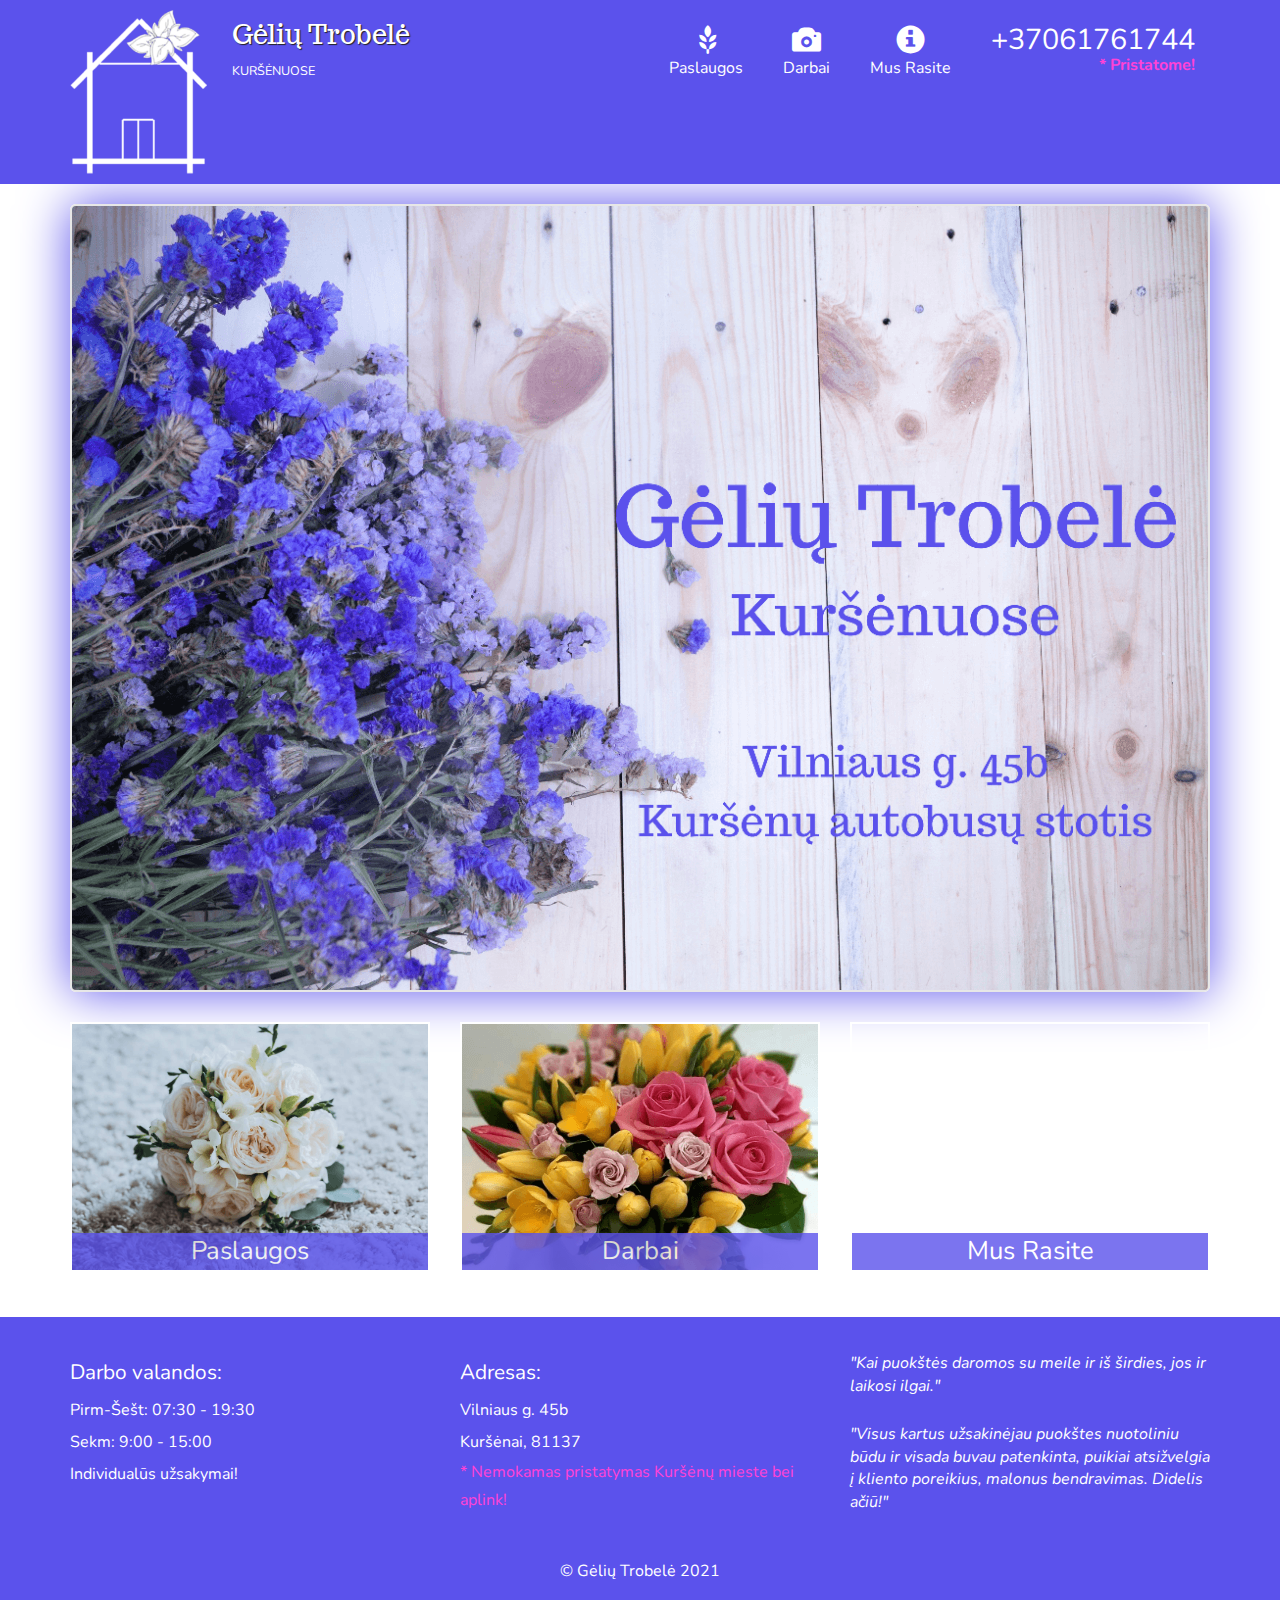
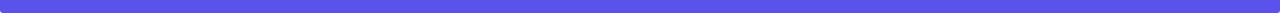
==== site/geliutrobele/index.html @ 3af2eb3d "full site" ====
<!doctype html>
<html lang="en">
  <head>
    <meta charset="utf-8">
    <meta http-equiv="X-UA-Compatible" content="IE=edge">
    <meta name="viewport" content="width=device-width, initial-scale=1">
    <title>Gėlių Trobelė</title>
    <link rel="stylesheet" href="css/bootstrap.min.css">
    <link rel="stylesheet" href="css/styles.css">
    <link rel="preconnect" href="https://fonts.gstatic.com">
    <link href="https://fonts.googleapis.com/css2?family=Nunito&display=swap" rel="stylesheet">
	<link href="https://fonts.googleapis.com/css2?family=Trocchi&display=swap" rel="stylesheet">
  </head>
<body>
  <header>
    <nav id="header-nav" class="navbar navbar-default">
      <div class="container">
        <div class="navbar-header">
          <a href="index.html" class="pull-left visible-md visible-lg">
            <div id="logo-img"></div>
          </a>

          <div class="navbar-brand">
            <a href="index.html"><h1>Gėlių Trobelė</h1></a>
            <p>
              <span>Kuršėnuose</span>
            </p>
          </div>

          <button id="navbarToggle" type="button" class="navbar-toggle collapsed" data-toggle="collapse" data-target="#collapsable-nav" aria-expanded="false">
            <span class="sr-only">Toggle navigation</span>
            <span class="icon-bar"></span>
            <span class="icon-bar"></span>
            <span class="icon-bar"></span>
          </button>
        </div>

        <div id="collapsable-nav" class="collapse navbar-collapse">
           <ul id="nav-list" class="nav navbar-nav navbar-right">
            <li class="visible-xs active">
              <a href="index.html">
                <span class="glyphicon glyphicon-home"></span> Pagrindinis</a>
            </li>
            <li>
              <a href="paslaugos.html">
                <span class="glyphicon glyphicon-grain"></span><br class="hidden-xs"> Paslaugos</a>
            </li>
            <li>
              <a href="darbai.html">
                <span class="glyphicon glyphicon-camera"></span><br class="hidden-xs"> Darbai</a>
            </li>
            <li>
              <a href="mus-rasite.html">
                <span class="glyphicon glyphicon-info-sign"></span><br class="hidden-xs"> Mus Rasite</a>
            </li>
            <li id="phone" class="hidden-xs">
              <a href="tel:+37061761744">
                <span>+37061761744</span></a><div id="pristatome">* Pristatome!</div>
            </li>

            
          </ul><!-- #nav-list -->
        </div><!-- .collapse .navbar-collapse -->
      </div><!-- .container -->
    </nav><!-- #header-nav -->
  </header>

  <div id="call-btn" class="visible-xs">
    <a class="btn" href="tel:+37061761744">
    <span class="glyphicon glyphicon-earphone"></span>
    +37061761744
    </a>
  </div>
  <div id="xs-deliver" class="text-center visible-xs">* Pristatome!</div>

  <div id="main-content" class="container">
    <div class="jumbotron">
      <img src="images/geliutrobele_768.png" alt="Nuotrauka" class="img-responsive visible-xs">
    </div>

<div id="home-tiles" class="row">
      <div class="col-md-4 col-sm-6 col-xs-12">
        <a href="paslaugos.html"><div id="menu-tile"><span>Paslaugos</span></div></a>
      </div>
      <div class="col-md-4 col-sm-6 col-xs-12">
        <a href="darbai.html"><div id="specials-tile"><span>Darbai</span></div></a>
      </div>
      <div class="col-md-4 col-sm-12 col-xs-12">
        <a href="https://goo.gl/maps/zscG7ziVbrJjo5EU9" target="_blank">
          <div id="map-tile">
            <iframe src="https://www.google.com/maps/embed?pb=!1m14!1m8!1m3!1d2231.061577715692!2d22.9483893632591!3d56.0002860386356!3m2!1i1024!2i768!4f13.1!3m3!1m2!1s0x46e5ed23fd1b06d7%3A0x3f611faddc24496a!2zR8SXbGnFsyBUcm9iZWzElw!5e0!3m2!1sen!2slt!4v1609860829603!5m2!1sen!2slt" width="100%" height="250" frameborder="0" style="border:0;" allowfullscreen="" aria-hidden="false" tabindex="0"></iframe>
            <span>Mus Rasite</span>
          </div>

        </a>
      </div>
    </div><!-- End of #home-tiles -->
</div><!-- End of #main-content -->

<footer class="panel-footer">
    <div class="container">
      <div class="row">
        <section id="hours" class="col-sm-4">
          <span>Darbo valandos:</span><br>
          Pirm-Šešt: 07:30 - 19:30<br>
          Sekm: 9:00 - 15:00<br>
          Individualūs užsakymai!
          <hr class="visible-xs">
        </section>
        <section id="address" class="col-sm-4">
          <span>Adresas:</span><br>
          Vilniaus g. 45b<br>
          Kuršėnai, 81137
          <p>* Nemokamas pristatymas Kuršėnų mieste bei aplink!</p>
          <hr class="visible-xs">
        </section>
        <section id="testimonials" class="col-sm-4">
          <p>"Kai puokštės daromos su meile ir iš širdies, jos ir laikosi ilgai."</p>
          <p>"Visus kartus užsakinėjau puokštes nuotoliniu būdu ir visada buvau patenkinta, puikiai atsižvelgia į kliento poreikius, malonus bendravimas. Didelis ačiū!"</p>
        </section>
    </div>
      <div class="text-center">&copy; Gėlių Trobelė 2021</div>
    </div>
  </footer>

  <!-- jQuery (Bootstrap JS plugins depend on it) -->
  <script src="js/jquery-2.1.4.min.js"></script>
  <script src="js/bootstrap.min.js"></script>
  <script src="js/script.js"></script>
</body>
</html>
---- site/geliutrobele/css/styles.css ----
body {
  font-size: 16px;
  color: #ffffff;
  background-color: #ffffff;
  font-family: 'Nunito', sans-serif;
}

/** HEADER **/
#header-nav {
  background-color: #5b52ec;
  border-radius: 0;
  border: 0;
}

#logo-img {
  background: url('../images/geliutrobele.png') no-repeat;
  width: 137px;
  height: 164px;
  margin: 10px 25px 10px 0;
}

.navbar-brand {
  padding-top: 25px;
}

.navbar-brand h1 { /* Restaurant name */
  font-family: 'Trocchi', serif;
  color: #ffffff;
  font-size: 1.5em;
  text-transform: none;
  font-weight: normal;
  text-shadow: 1px 1px 1px #222;
  margin-top: 0;
  margin-bottom: 0;
  line-height: .75;
}
.navbar-brand a:hover, .navbar-brand a:focus {
  text-decoration: none;

}

.navbar-default .navbar-nav>.active>a, .navbar-default .navbar-nav>.active>a:focus, .navbar-default .navbar-nav>.active>a:hover {
    background-color: #e018b5;
    border-radius: 15px
}
.navbar-brand p { /* Kosher cert */
  color: #000;
  text-transform: uppercase;
  font-size: .7em;
  margin-top: 15px;
}
.navbar-brand p span { /* Star-K */
  vertical-align: middle;
  color: #ffffff;
}

#nav-list {
  margin-top: 10px;
}
#nav-list a {
  color: #ffffff;
  text-align: center;
  margin-left: 10px;
}
#nav-list a:hover {
  background: #e018b5;
  border-radius: 15px;
}
#nav-list a span {
  font-size: 1.8em;
}

#phone {
  margin-top: 5px;
}
#phone a { /* Phone number */
  text-align: right;
  padding-bottom: 0;
  color: #ffffff;
}
#phone div { /* We Deliver */
  color: #ffffff;
  text-align: right;
  padding-right: 15px;
  font-weight: bold;
}

div #pristatome {
  color: #ff42d6;
  font-weight: bold;
}

.navbar-header button.navbar-toggle, .navbar-header .icon-bar {
  border: 1px solid #ffffff;
}
.navbar-header button.navbar-toggle {
  clear: both;
  margin-top: -30px;
}
/* END HEADER */

/* FOOTER */
.panel-footer {
  margin-top: 30px;
  padding-top: 35px;
  padding-bottom: 30px;
  background-color: #5b52ec;
  border-top: 0;
}
.panel-footer div.row {
  margin-bottom: 35px;
}
#hours, #address {
  line-height: 2;
}
#hours > span, #address > span {
  font-size: 1.3em;
}
#address p {
  color: #ff42d6;
  font-size: 1em;
  line-height: 1.8;
}
#testimonials {
  font-style: italic;
}
#testimonials p:nth-child(2) {
  margin-top: 25px;
}
/* END FOOTER */

.container .jumbotron {
  box-shadow: 0 0 50px #5b52ec;
  border: 2px solid #E7E7E7;
}

#menu-tile, #specials-tile, #map-tile, #telefonu, #email, #puoksciu-gamyba, #helio-balionai, #dovanu-puosyba, #geliu-prekyba, #atvirukai, #kitos-paslaugos {
  height: 250px;
  width: 100%;
  margin-bottom: 15px;
  position: relative;
  border: 2px solid #fff;
  overflow: hidden;
}
#menu-tile:hover, #specials-tile:hover, #map-tile:hover, #telefonu:hover, #email:hover, #puoksciu-gamyba:hover, #helio-balionai:hover, #dovanu-puosyba:hover, #geliu-prekyba:hover, #atvirukai:hover, #kitos-paslaugos:hover {
  box-shadow: 0 1px 5px 1px #5b52ec;
}

#menu-tile {
  background: url('../images/paslaugos.png') no-repeat;
  background-position: center;
}
#specials-tile {
  background: url('../images/darbai.png') no-repeat;
  background-position: center;
}

#menu-tile span, #specials-tile span, #map-tile span, #telefonu span, #email span, #puoksciu-gamyba span, #helio-balionai span, #dovanu-puosyba span, #geliu-prekyba span, #atvirukai span, #kitos-paslaugos span {
  position: absolute;
  bottom: 0;
  right: 0;
  width: 100%;
  text-align: center;
  font-size: 1.6em;
  background-color: #5b52ec;
  color: #fff;
  opacity: .8;
}

/* END HOME PAGE */

/* MENU CATEGORIES PAGE */
.category-tile { 
  position: relative;
  border: 2px solid #e7e7e7;
  overflow: hidden;
  width: 200px;
  height: 200px;
  margin: 0 auto 15px;
}

.category-tile span {
  position: absolute;
  bottom: 0;
  right: 0;
  width: 100%;
  text-align: center;
  font-size: 1.2em;
  text-transform: uppercase;
  background-color: #000;
  color: #fff;
  opacity: .8;
}
.category-tile:hover {
  box-shadow: 0 1px 5px 1px #5b52ec;
}

#menu-categories-title + div {
  margin-bottom: 50px;
}
/* END MENU CATEGORIES PAGE */

/********** Large devices only **********/
@media (min-width: 1200px) {
  .container .jumbotron {
    background: url('../images/geliutrobele_1200.png') no-repeat;
    height: 788px;
  }
}

/********** Medium devices only **********/
@media (min-width: 992px) and (max-width: 1199px) {
  /* Header */
  #logo-img {
    background: url('../images/geliutrobele_medium.png') no-repeat;
    width: 77px;
    height: 92px;
    margin: 5px 20px 5px 0;
  }
  /* End Header */

  /* Home Page */
  .container .jumbotron {
    background: url('../images/geliutrobele_992.png') no-repeat;
    height: 652px;
  }
  /* End Home Page */
}

/********** Small devices only **********/
@media (min-width: 768px) and (max-width: 991px) {
  /* Home Page */
  .container .jumbotron {
    background: url('../images/geliutrobele_768.png') no-repeat;
    height: 504px;
  }

  #nav-list a span {
  font-size: 1.4em;
  }
}

#menu-tile, #specials-tile, #telefonu, #email, #puoksciu-gamyba, #helio-balionai, #dovanu-puosyba, #geliu-prekyba, #atvirukai, #kitos-paslaugos {
    width: 360px;
    margin: 0 auto 15px;
  }

/********** Extra small devices only **********/
@media (max-width: 767px) {
  /* Header */
  .navbar-brand {
    padding-top: 10px;
    height: 80px;
  }
  .navbar-brand h1 { /* Restaurant name */
    padding-top: 10px;
    font-size: 5vw; /* 1vw = 1% of viewport width */
  }
  .navbar-brand p { /* Kosher cert */
    font-size: .6em;
    margin-top: 12px;
  }
  .navbar-brand p img { /* Star-K */
    height: 20px;
  }

  #collapsable-nav a { /* Collapsed nav menu text */
    font-size: 1.2em;
  }
  #collapsable-nav a span { /* Collapsed nav menu glyph */
    font-size: 1em;
    margin-right: 5px;
  }

  #call-btn > a {
    font-size: 1.5em;
    display: block;
    margin: 0 20px;
    padding: 10px;
    border: 2px solid #fff;
    background-color: #5b52ec;
    color: #fff;
  }
  #xs-deliver {
    margin-top: 5px;
    font-size: .8em;
    letter-spacing: .1em;
    text-transform: uppercase;
    color: #ff42d6;
    font-weight: bold;
  }
  /* End Header */

  /* Footer */
  .panel-footer section {
    margin-bottom: 30px;
    text-align: center;
  }
  .panel-footer section:nth-child(3) {
    margin-bottom: 0; /* margin already exists on the whole row */
  }
  .panel-footer section hr {
    width: 50%;
  }
  /* End Footer */

  /* Home Page */
  .container .jumbotron {
    margin-top: 30px;
    padding: 0;
  }

}

/********** Super extra small devices Only :-) (e.g., iPhone 4) **********/
@media (max-width: 479px) {
  /* Header */
  .navbar-brand h1 { /* Restaurant name */
    padding-top: 5px;
    font-size: 8vw;
  }
  /* End Header */
  
  /* Home page */
  #menu-tile, #specials-tile, #telefonu, #email, #puoksciu-gamyba, #helio-balionai, #dovanu-puosyba, #geliu-prekyba, #atvirukai, #kitos-paslaugos {
    width: 280px;
    margin: 0 auto 15px;
  }

  .col-xxs-12 {
    position: relative;
    min-height: 1px;
    padding-right: 15px;
    padding-left: 15px;
    float: left;
    width: 100%;
  }
}

/* Darbai */

h2#menu-categories-title {
  color: #5b52ec;
  margin-bottom: 35px;
}


h1#menu-categories-title.text-center {
  color: #5b52ec;
}


/* Apie Mus */

h1#apie-mus {
  color: #5b52ec;
}


.googlemap {

  overflow:hidden;
  padding-bottom:56.25%;
  position:relative;
  height:0;
  box-shadow: 0 0 50px #5b52ec;
  border: 2px solid #E7E7E7;
}

.googlemap iframe {
    left:0;
    top:0;
    height:100%;
    width:100%;
    position:absolute;
}

#tikslas {
  margin-bottom: 10px;
  color: #5b52ec;
}

div.fb-page {
  text-align: center;
  display: block;
  position: relative;
}

#telefonu {
  background: url('../images/telefonu.png') no-repeat;
  background-position: center;
}

#email {
  background: url('../images/email.png') no-repeat;
  background-position: center;
}

hr {
    margin-top: 20px;
    margin-bottom: 20px;
    border: 0;
    border-top: 1px solid #e018b5;
  }

hr.visible-xs {
    margin-top: 20px;
    margin-bottom: 20px;
    border: 0;
    border-top: 1px solid #fff;
}

/* PASLAUGOS */

#puoksciu-gamyba {
  background: url('../images/puoksciu-gamyba.png') no-repeat;
  background-position: center;
}

#helio-balionai {
  background: url('../images/helio-balionai.png') no-repeat;
  background-position: center;
}

#dovanu-puosyba {
  background: url('../images/dovanu-puosyba.png') no-repeat;
  background-position: center;
}

#geliu-prekyba {
  background: url('../images/geliu-prekyba.png') no-repeat;
  background-position: center;
}

#atvirukai {
  background: url('../images/atvirukai.png') no-repeat;
  background-position: center;
}

#kitos-paslaugos {
  background: url('../images/kitos-paslaugos.png') no-repeat;
  background-position: center;
}
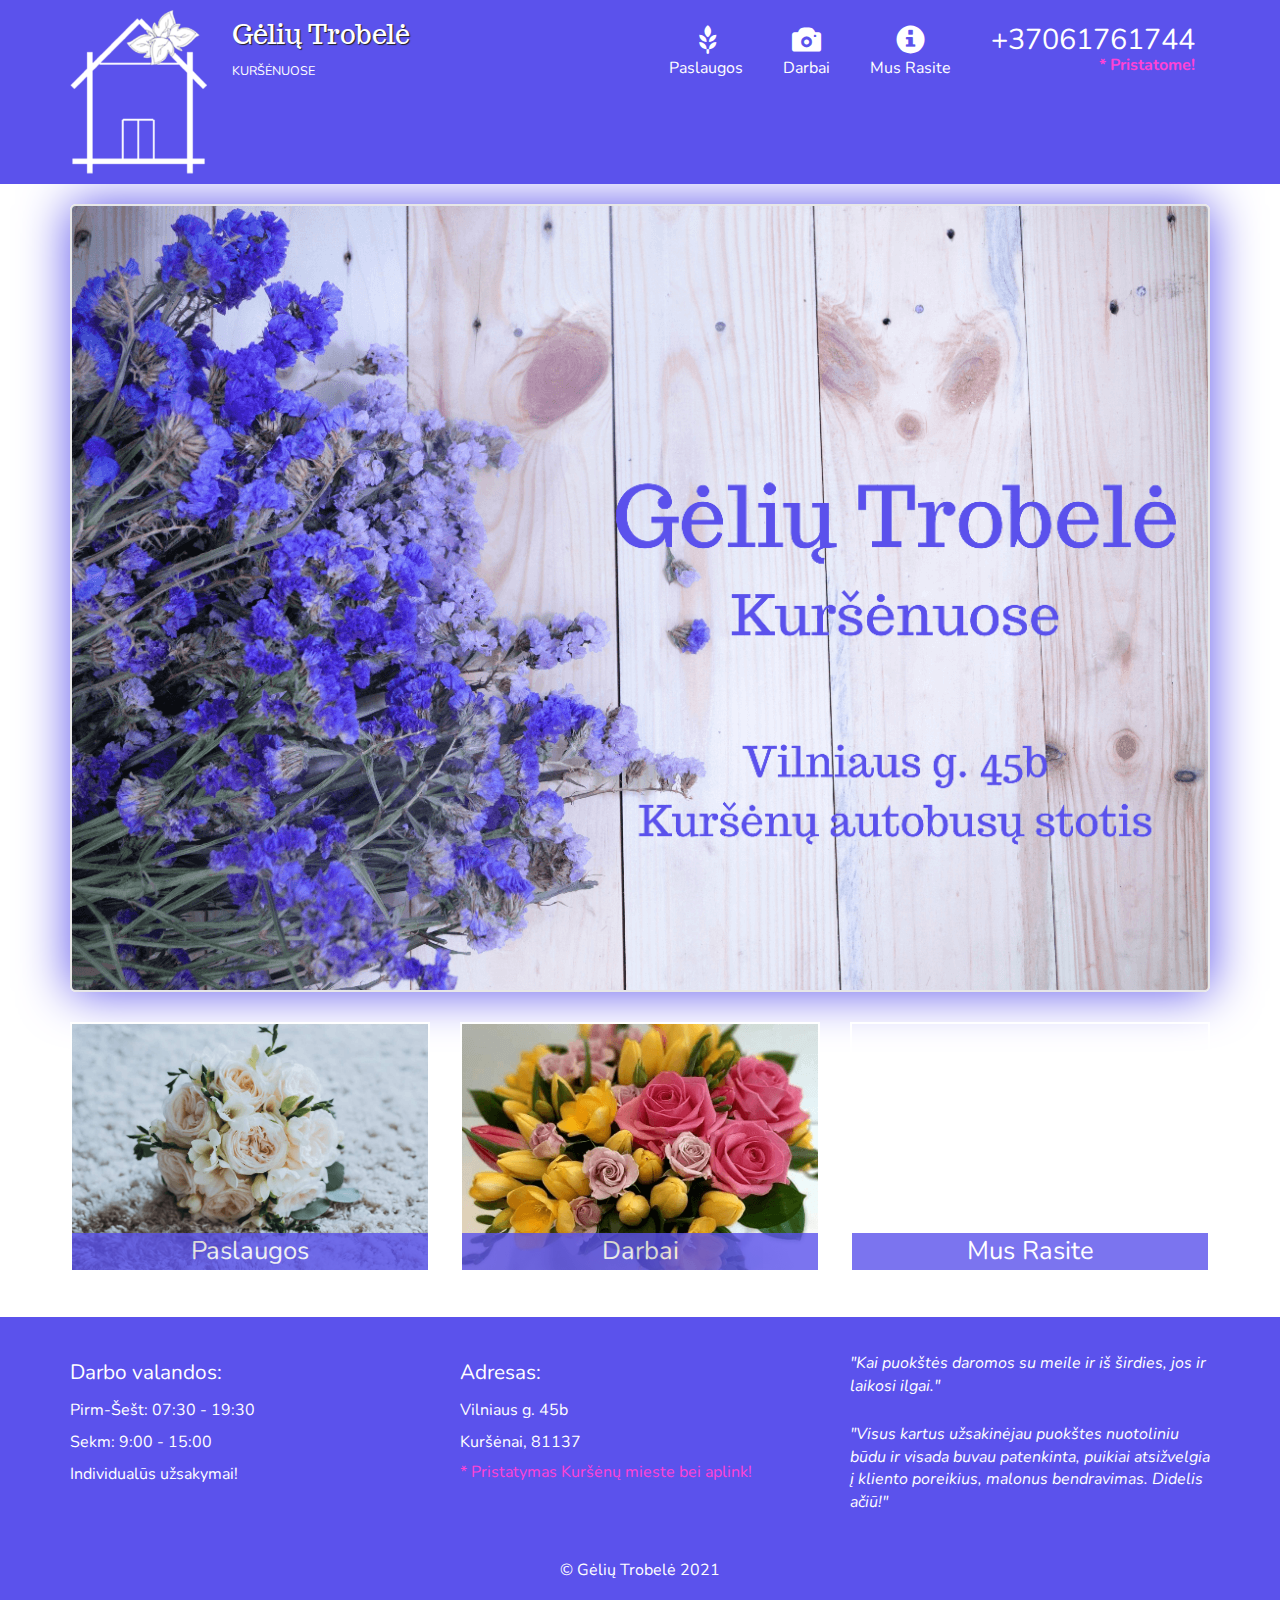
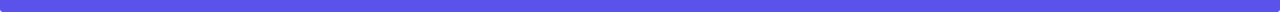
==== commit a1645ea5: "2021/02/23" ====
--- a/site/geliutrobele/index.html
+++ b/site/geliutrobele/index.html
@@ -111,7 +111,7 @@
           <span>Adresas:</span><br>
           Vilniaus g. 45b<br>
           Kuršėnai, 81137
-          <p>* Nemokamas pristatymas Kuršėnų mieste bei aplink!</p>
+          <p>* Pristatymas Kuršėnų mieste bei aplink!</p>
           <hr class="visible-xs">
         </section>
         <section id="testimonials" class="col-sm-4">
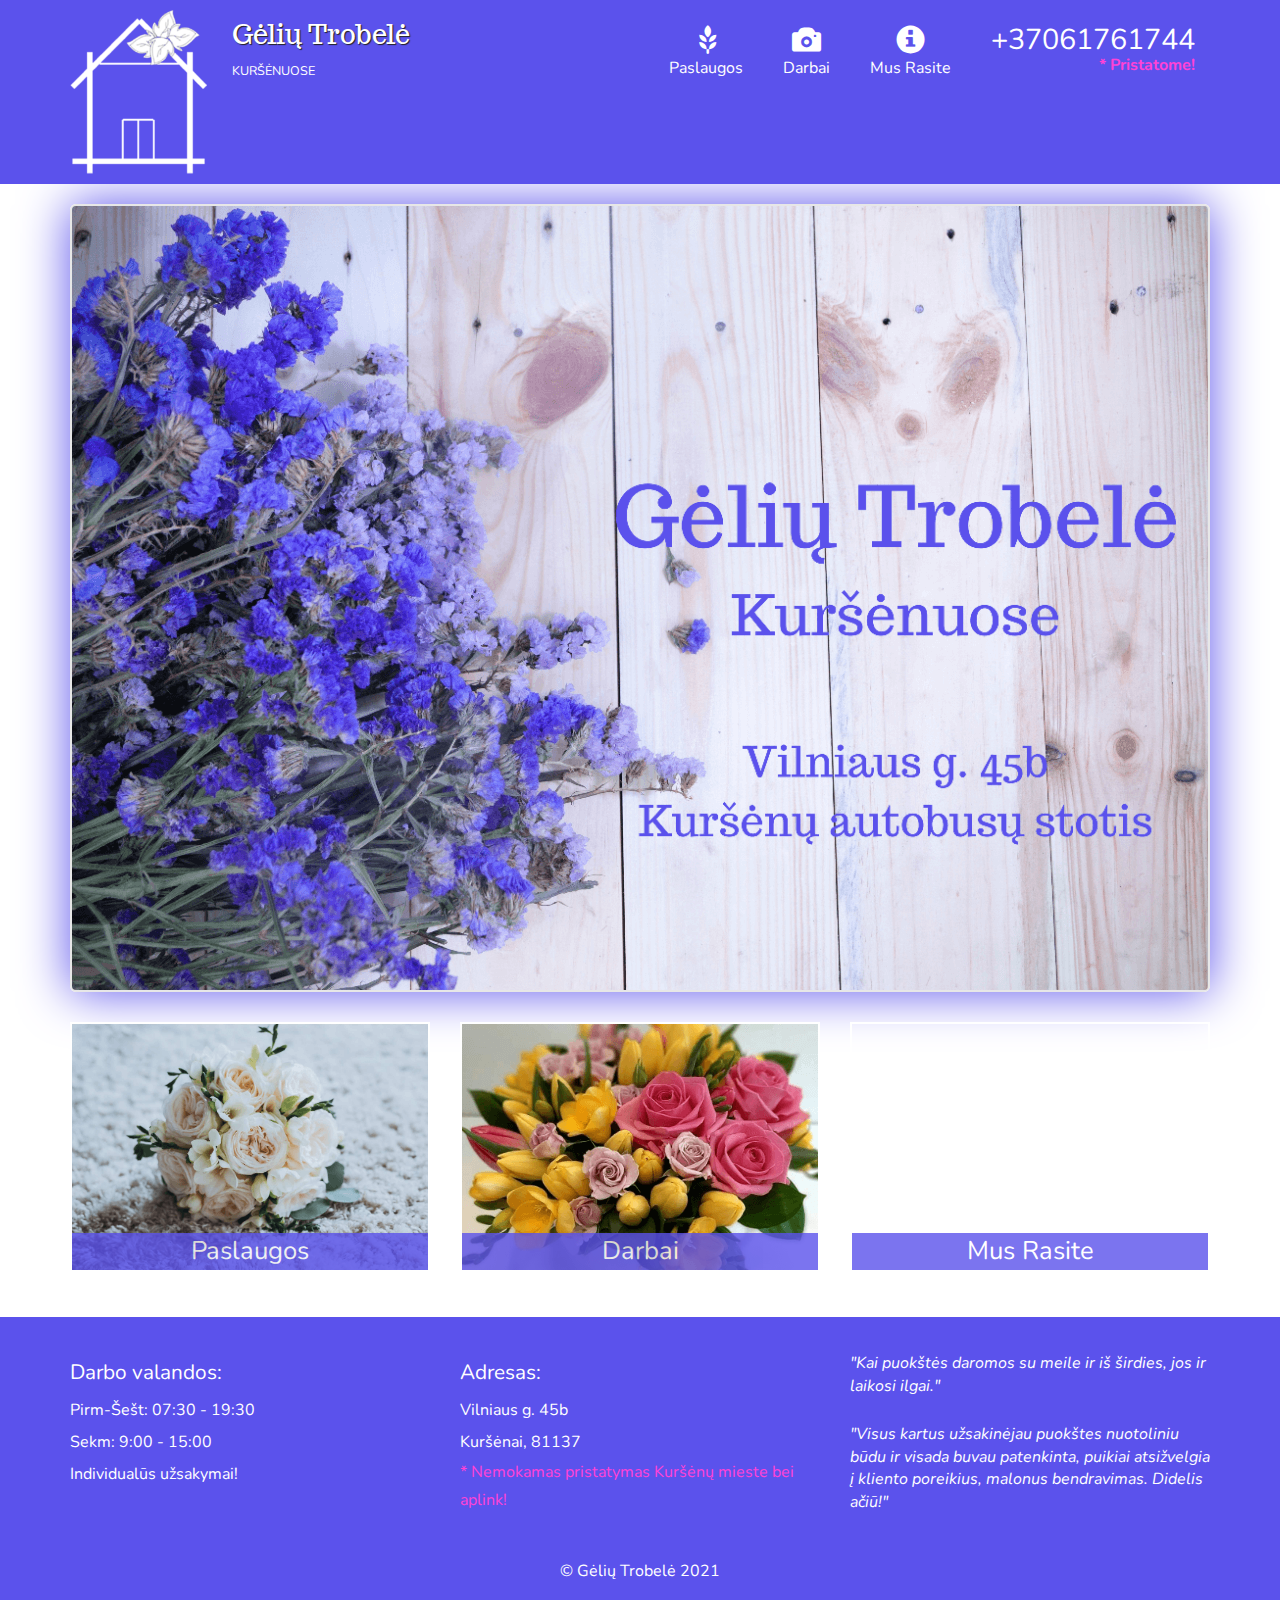
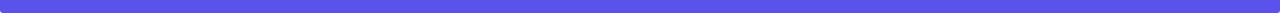
==== commit f0793f10: "2021/02/23" ====
--- a/site/geliutrobele/index.html
+++ b/site/geliutrobele/index.html
@@ -111,7 +111,7 @@
           <span>Adresas:</span><br>
           Vilniaus g. 45b<br>
           Kuršėnai, 81137
-          <p>* Pristatymas Kuršėnų mieste bei aplink!</p>
+          <p>* Nemokamas pristatymas Kuršėnų mieste bei aplink!</p>
           <hr class="visible-xs">
         </section>
         <section id="testimonials" class="col-sm-4">
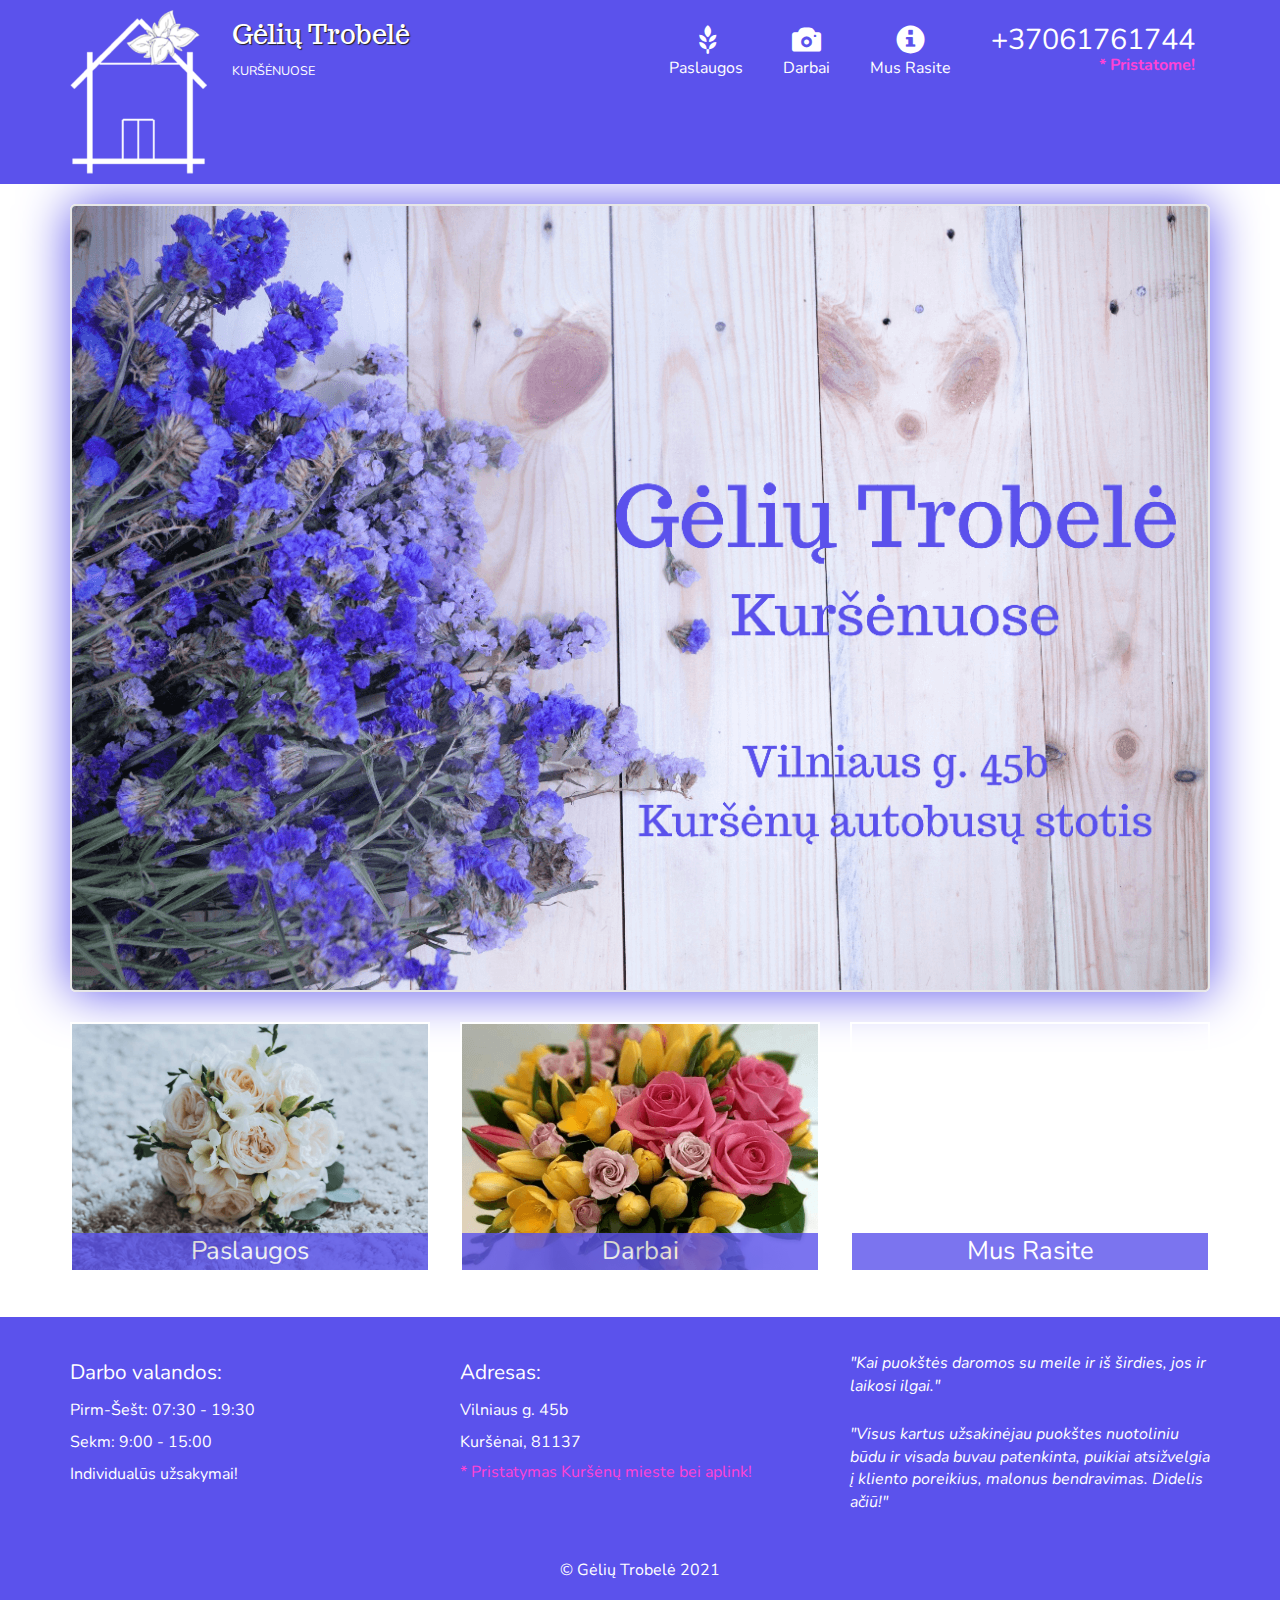
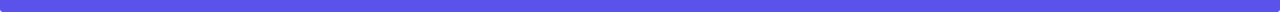
==== commit 05e4b009: "2021/02/23" ====
--- a/site/geliutrobele/index.html
+++ b/site/geliutrobele/index.html
@@ -111,7 +111,7 @@
           <span>Adresas:</span><br>
           Vilniaus g. 45b<br>
           Kuršėnai, 81137
-          <p>* Nemokamas pristatymas Kuršėnų mieste bei aplink!</p>
+          <p>* Pristatymas Kuršėnų mieste bei aplink!</p>
           <hr class="visible-xs">
         </section>
         <section id="testimonials" class="col-sm-4">
